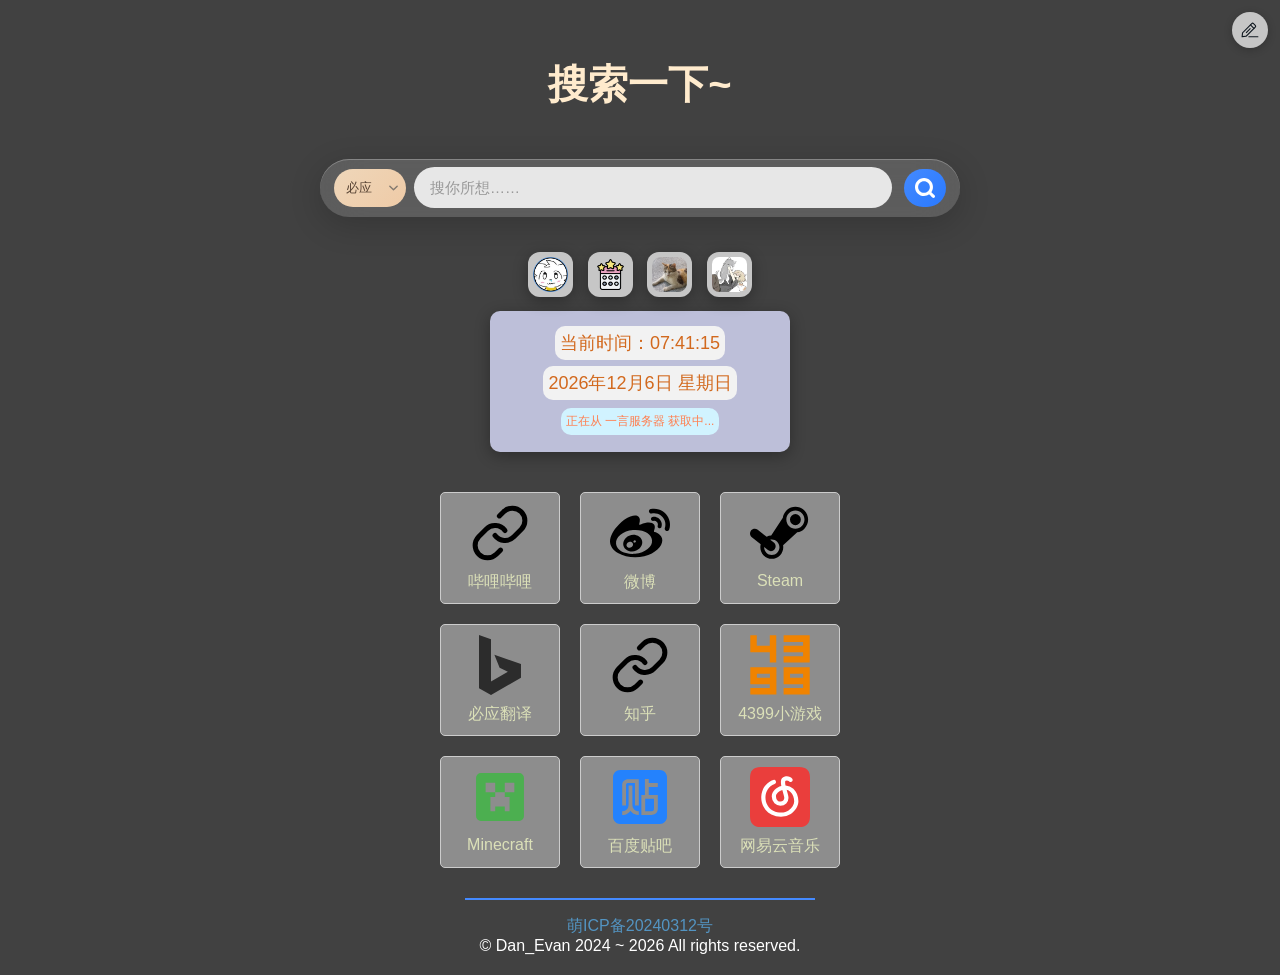
==== index.html @ 7435e36c "Fixed Quick-Link Bug and Add Sort Feature" ====
<!DOCTYPE html>
<!-- 起始页 - 遵循 MIT LICENSE -->
<html lang="zh-CN">
<head>
    <meta charset="UTF-8" />
    <meta name="viewport" content="width=device-width, initial-scale=1.0" />
    <meta http-equiv="Content-Type" content="text/html; charset=UTF-8" />
    <meta name="description" content="Dan_Evan 的起始页，挂载至 GitHub Pages。纯前端技术，HTML5+CSS3+JavaScript 编写，支持自定义快捷链接。" />
    <meta name="keywords" content="Dan_Evan,ElofHew,起始页,开源,GitHub,前端" />
    <meta name="author" content="Dan_Evan" />
    <meta name="robots" content="index,follow" />
    <link rel="icon" href="favicon.ico" type="image/x-icon" />
    <link type="text/css" href="style.css" rel="stylesheet" />
    <link rel="stylesheet" href="https://font.sec.miui.com/font/css?family=MiSans:400,700:MiSans">
    <title>Dan_Evan's Start Page</title>
</head>
<body>
    <!-- ==================== Search Section ==================== -->
    <div class="title-section">
        <div class="title">
            <h1>搜索一下~</h1>
        </div>
    </div>

    <div class="search">
        <div class="search-wrapper">
        <div class="search-container">
            <div class="search-select-wrapper">
                <select class="search-select" id="searchSelect">
                    <option value="https://www.baidu.com/s?wd=">百度</option>
                    <option value="https://www.bing.com/search?q=" selected>必应</option>
                    <option value="https://www.sogou.com/web?query=">搜狗</option>
                    <option value="https://www.so.com/s?q=">360搜索</option>
                    <option value="https://www.google.com/search?q=">谷歌</option>
                    <option value="https://www.duckduckgo.com/?q=">DuckDuckGo</option>
                    <option value="https://www.wikipedia.org/w/index.php?search=">维基百科</option>
                    <option value="https://www.yandex.com/search/?text=">YanDex</option>
                </select>
            </div>
            <div class="search-box">
                <input type="text" class="search-input" placeholder="搜你所想……" id="searchInput" onkeydown="handleEnter(event)" autocomplete="off" />
            </div>
            <button class="search-button" onclick="search()">
                <img src="icon/res/search.svg" width="20" height="20" alt="搜索" />
            </button>
        </div>
        <div class="search-suggestions" id="searchSuggestions"></div>
        </div>
    </div>

    <!-- ==================== Profile & Info Card ==================== -->
    <div class="container">
        <div class="float-left">
            <div class="header-section">
                <div class="header">
                    <div class="header-icons">
                        <a href="https://www.danevan.top/" target="_blank"><img src="img/website.ico" alt="Dan_Evan的个人网站" width="35" /></a>
                        <a href="https://rct.danevan.top/" target="_blank"><img src="img/randomcalltool.ico" alt="随机抽取工具 - 官方网站" width="35" /></a>
                        <a href="https://os.danevan.top/" target="_blank"><img src="img/oakstudio.ico" alt="Oak Studio - 官方网站" width="35" /></a>
                        <a href="https://space.bilibili.com/642688364/" target="_blank"><img src="img/danevan.ico" alt="Dan_Evan的哔哩哔哩主页" width="35" /></a>
                    </div>
                </div>
            </div>

            <div class="card">
                <div class="center-content">
                    <div id="time" class="datetime">
                        <noscript style="color:red">(请开启JavaScript)</noscript>
                    </div>
                    <div id="date" class="datetime">
                        <noscript style="color:red">(请开启JavaScript)</noscript>
                    </div>
                    <div>
                        <p id="hitokoto" class="words" style="font-size:12px;">
                            <a href="#" id="hitokoto_text">正在从 一言服务器 获取中...<noscript style="color:red">(请开启JavaScript)</noscript></a>
                        </p>
                    </div>
                </div>
            </div>
        </div>
    </div>

    <!-- ==================== Edit Buttons (top-right) ==================== -->
    <div class="edit-btn-group">
        <button class="edit-btn" id="link-edit-toggle" onclick="linkManager.toggleEdit()" title="编辑快捷链接">
            <img src="icon/res/edit.svg" alt="编辑图标" />
        </button>
        <button class="done-btn" id="link-done-btn" onclick="linkManager.exitEdit()" title="完成编辑" style="display:none;">完成</button>
    </div>

    <!-- ==================== Quick Links (Customizable) ==================== -->
    <div class="main">
        <div class="quick-links" id="quick-links"></div>

        <!-- Add Link Form (Modal) -->
        <div class="link-add-form" id="link-add-form">
            <div class="modal-box">
                <input type="text" id="new-link-name" placeholder="名称（如：知乎）" />
                <input type="text" id="new-link-url" placeholder="网址（如：zhihu.com）" />
                <input type="text" id="new-link-icon" placeholder="图标URL（可选，默认自动填充）" />
                <div class="form-actions">
                    <button class="btn-save" onclick="submitNewLink()">添加</button>
                    <button class="btn-delete" onclick="linkManager.closeFormOnly()">删除图标</button>
                    <button class="btn-reset" onclick="linkManager.reset()">重置链接</button>
                    <button class="btn-cancel" onclick="linkManager.close()">取消</button>
                </div>
            </div>
        </div>

        <hr />

        <div class="footer">
            <p>
                <a href="https://icp.gov.moe/?keyword=20240312" target="_blank">萌ICP备20240312号</a><br />
                &copy; Dan_Evan 2024 ~ 2026 All rights reserved.
            </p>
        </div>
    </div>

    <!-- ==================== Scripts ==================== -->
    <div id="tooltip"></div>
    <script src="js/quick-links.js"></script>
    <script src="js/main.js"></script>
</body>
</html>
---- style.css ----
/* ============================================================
   Dan_Evan's Start Page - Stylesheet
   ============================================================ */

body {
    font-family: "MiSans", sans-serif;
    margin: 20px 10px;
    padding: 0;
    background-color: rgb(65, 65, 65);
    background-image: url(img/bg1.jpg);
    background-size: cover;
    background-position: center;
    background-attachment: fixed;
}

@media (max-width: 720px) {
    body {
        background-image: url(img/bg2.jpg);
    }
}

/* ==================== Title Section ==================== */

.title-section {
    display: flex;
    flex-direction: column;
    justify-content: center;
    align-items: center;
}

.title {
    text-align: center;
    color: blanchedalmond;
    font-size: 20px;
    padding: 10px 0;
}

/* ==================== Search Section ==================== */

.search {
    display: flex;
    justify-content: center;
    margin: 0 auto;
    width: 100%;
    max-width: 640px;
    box-sizing: border-box;
}

.search-wrapper {
    width: 100%;
    display: flex;
    flex-direction: column;
    align-items: stretch;
    position: relative;
}

.search-container {
    display: flex;
    align-items: center;
    margin: 10px 0;
    background: rgba(255, 255, 255, 0.15);
    backdrop-filter: blur(20px);
    -webkit-backdrop-filter: blur(20px);
    border-radius: 999px;
    box-shadow: 0 8px 32px rgba(0, 0, 0, 0.18), inset 0 1px 0 rgba(255, 255, 255, 0.25);
    padding: 6px;
    width: 100%;
    max-width: 640px;
    box-sizing: border-box;
    transition: box-shadow 0.3s, background 0.3s;
    position: relative;
}

.search-container:focus-within {
    box-shadow: 0 8px 40px rgba(0, 0, 0, 0.25), inset 0 1px 0 rgba(255, 255, 255, 0.3);
    background: rgba(255, 255, 255, 0.2);
}

.search-box {
    display: flex;
    align-items: center;
    border: none;
    border-radius: 999px;
    overflow: hidden;
    background-color: rgba(255, 255, 255, 0.85);
    flex: 1;
    margin-right: 8px;
    transition: background-color 0.3s, box-shadow 0.3s;
}

.search-box:focus-within {
    background-color: rgba(255, 255, 255, 0.95);
    box-shadow: 0 0 0 2px rgba(68, 138, 255, 0.3);
}

/* Custom Select: hide native arrow and use custom icon */
.search-select-wrapper {
    position: relative;
    margin: 4px 8px;
    width: 72px;
    flex-shrink: 0;
}

.search-select {
    appearance: none;
    -webkit-appearance: none;
    -moz-appearance: none;
    width: 100%;
    height: 38px;
    padding: 0 22px 0 12px;
    background: linear-gradient(135deg, rgba(255, 228, 196, 0.9), rgba(255, 215, 175, 0.9));
    border-radius: 999px;
    border: none;
    cursor: pointer;
    font-family: "MiSans", sans-serif;
    font-size: 13px;
    font-weight: 500;
    color: #5a4636;
    text-align: left;
    transition: background 0.2s, box-shadow 0.2s, transform 0.15s;
}

.search-select:hover {
    background: linear-gradient(135deg, rgba(255, 237, 215, 0.95), rgba(255, 225, 190, 0.95));
    transform: scale(1.02);
}

.search-select:focus {
    box-shadow: 0 0 0 2px rgba(68, 138, 255, 0.4);
    outline: none;
}

.search-select-wrapper::after {
    content: '';
    position: absolute;
    top: 50%;
    right: 7px;
    transform: translateY(-50%);
    width: 11px;
    height: 11px;
    background-image: url('icon/res/down.svg');
    background-size: contain;
    background-repeat: no-repeat;
    background-position: center;
    pointer-events: none;
    opacity: 0.7;
    transition: opacity 0.2s;
}

.search-select-wrapper:hover::after {
    opacity: 1;
}

.search-select option {
    padding: 10px;
    color: #333;
    background-color: #fff;
}

.search-select option:checked {
    background-color: #448AFF;
    color: #fff;
}

.search-input {
    border: none;
    padding: 12px 16px;
    outline: none;
    width: 100%;
    flex: 1;
    font-family: "MiSans", sans-serif;
    font-size: 15px;
    color: #333;
    background: transparent;
    transition: color 0.2s;
}

.search-input::placeholder {
    color: #999;
    font-weight: 300;
}

.search-button {
    background: linear-gradient(135deg, #448AFF, #2979ff);
    color: white;
    margin: 4px 8px 4px 4px;
    border-radius: 999px;
    height: 38px;
    width: 42px;
    border: none;
    cursor: pointer;
    display: flex;
    align-items: center;
    justify-content: center;
    transition: background 0.3s, transform 0.15s, box-shadow 0.3s;
    flex-shrink: 0;
}

.search-button:hover {
    background: linear-gradient(135deg, #2979ff, #1565c0);
    transform: scale(1.05);
    box-shadow: 0 4px 16px rgba(68, 138, 255, 0.4);
}

.search-button:active {
    transform: scale(0.95);
}

/* Search Suggestions Dropdown (floating) */
.search-suggestions {
    position: absolute;
    top: calc(100% + 8px);
    left: 0;
    right: 0;
    z-index: 9999;
    background: rgba(255, 255, 255, 0.15);
    backdrop-filter: blur(20px);
    -webkit-backdrop-filter: blur(20px);
    border-radius: 16px;
    box-shadow: 0 12px 32px rgba(0, 0, 0, 0.18), inset 0 1px 0 rgba(255, 255, 255, 0.2);
    max-height: 320px;
    overflow-y: auto;
    display: none;
    padding: 4px 0 4px;
}

.search-suggestions.active {
    display: block;
}

.search-suggestions .suggestion-item {
    padding: 10px 24px;
    cursor: pointer;
    color: #fff;
    font-size: 14px;
    transition: background 0.12s;
    display: flex;
    align-items: center;
    gap: 10px;
    text-shadow: 0 1px 2px rgba(0,0,0,0.15);
}

.search-suggestions .suggestion-item::before {
    content: '';
    width: 14px;
    height: 14px;
    background-image: url('icon/res/search.svg');
    background-size: contain;
    background-repeat: no-repeat;
    opacity: 0.5;
    flex-shrink: 0;
    filter: brightness(10);
}

.search-suggestions .suggestion-item:hover,
.search-suggestions .suggestion-item.active {
    background: rgba(255, 255, 255, 0.15);
}

.search-suggestions .suggestion-item:last-child {
    border-radius: 0 0 16px 16px;
}

/* ==================== Header / Profile Section ==================== */

.header-section {
    margin: 5px auto;
    width: 100%;
    max-width: 260px;
    box-sizing: border-box;
    text-align: center;
}

.header {
    padding: 5px;
    text-align: center;
}

.header-icons a {
    margin: 0 5px;
    display: inline-block;
    transition: transform 0.5s;
}

.header-icons a:hover {
    transform: scale(1.1);
}

.header-icons a img {
    background-color: rgba(255, 255, 255, 0.7);
    border-radius: 12px;
    box-shadow: 0 4px 15px rgba(0, 0, 0, 0.3);
    padding: 5px;
}

/* ==================== Card (Info Block) ==================== */

.card {
    background-color: rgba(220, 223, 255, 0.8);
    border-radius: 10px;
    padding: 12px;
    box-shadow: 0 4px 15px rgba(0, 0, 0, 0.3);
    max-width: 350px;
    margin: auto;
    transition: transform 0.5s;
}

.card:hover {
    transform: scale(1.02);
}

.center-content {
    text-align: center;
}

/* ==================== DateTime & Words ==================== */

.datetime {
    color: chocolate;
    font-size: 18px;
    margin: 3px 0;
    padding: 5px;
    background-color: #f2f2f2;
    display: inline-block;
    text-align: left;
    border-radius: 10px;
}

.words {
    color: #448AFF;
    font-size: 18px;
    margin-top: 5px;
    margin-bottom: 5px;
    padding: 5px;
    display: inline-block;
    text-align: left;
    border-radius: 10px;
    background-color: rgb(209, 243, 255);
}

.words a,
.words a:hover,
.words a:visited {
    display: block;
    width: 100%;
    color: coral;
    text-decoration: none;
    text-align: center;
}

/* ==================== Layout ==================== */

.container {
    width: 100%;
    max-width: 900px;
    margin: 5px auto;
    box-sizing: border-box;
    display: flex;
    justify-content: center;
    flex-wrap: wrap;
}

.float-left {
    flex: 1;
    margin: 10px 5px;
    max-width: 300px;
}

.main {
    max-width: 500px;
    margin: 0 auto;
    padding: 0 20px;
}

/* ==================== Quick Links ==================== */

.quick-links {
    display: flex;
    justify-content: center;
    flex-wrap: wrap;
    margin: 20px auto;
    width: 100%;
    max-width: 800px;
    box-sizing: border-box;
}

.quick-link-item {
    background-color: rgba(255, 255, 255, 0.4);
    margin: 10px;
    padding: 10px;
    border: 1px solid #ccc;
    border-radius: 5px;
    width: 100%;
    max-width: 120px;
    box-sizing: border-box;
    text-align: center;
    position: relative;
}

.quick-link-item.editing {
    cursor: grab;
}

.quick-link-item.dragging {
    opacity: 0.4;
}

.quick-link-item.drag-over {
    border-color: #27ae60;
    box-shadow: 0 0 8px rgba(39, 174, 96, 0.5);
}

.quick-link-item img {
    width: 60px;
    height: 60px;
    margin-bottom: 5px;
    object-fit: contain;
    pointer-events: none;
}

.quick-link-item a {
    color: rgb(219, 224, 184) !important;
    text-decoration: none !important;
    word-break: break-all;
}

/* Link Delete Button */
.link-delete-btn {
    position: absolute;
    top: -6px;
    right: -6px;
    width: 22px;
    height: 22px;
    border-radius: 50%;
    border: none;
    background-color: #e74c3c;
    color: white;
    font-size: 14px;
    line-height: 1;
    cursor: pointer;
    display: none;
    align-items: center;
    justify-content: center;
    box-shadow: 0 2px 4px rgba(0,0,0,0.3);
}

.quick-link-item.editing .link-delete-btn {
    display: flex;
}

/* Edit Button Group (fixed top-right) */
.edit-btn-group {
    position: fixed;
    top: 12px;
    right: 12px;
    z-index: 10000;
    display: flex;
    gap: 8px;
    align-items: center;
}

.edit-btn {
    width: 36px;
    height: 36px;
    border-radius: 50%;
    border: none;
    background-color: rgba(255, 255, 255, 0.7);
    cursor: pointer;
    display: flex;
    align-items: center;
    justify-content: center;
    box-shadow: 0 2px 8px rgba(0, 0, 0, 0.2);
    transition: background-color 0.3s, transform 0.2s;
    color: #555;
}

.edit-btn:hover {
    background-color: rgba(255, 255, 255, 0.95);
    transform: scale(1.1);
}

.edit-btn img {
    width: 18px;
    height: 18px;
}

/* Done Button */
.done-btn {
    height: 36px;
    padding: 0 14px;
    border-radius: 18px;
    border: none;
    background-color: #27ae60;
    color: white;
    font-family: "MiSans", sans-serif;
    font-size: 14px;
    cursor: pointer;
    box-shadow: 0 2px 8px rgba(0, 0, 0, 0.2);
    transition: background-color 0.3s, transform 0.2s;
}

.done-btn:hover {
    background-color: #219a52;
    transform: scale(1.05);
}

/* Add Link Form - Modal Overlay */
.link-add-form {
    display: none;
}

.link-add-form.show {
    display: flex;
    position: fixed;
    top: 0;
    left: 0;
    right: 0;
    bottom: 0;
    z-index: 99999;
    background-color: rgba(0, 0, 0, 0.5);
    align-items: center;
    justify-content: center;
}

.link-add-form .modal-box {
    background-color: rgba(255, 255, 255, 0.95);
    padding: 24px 20px;
    border-radius: 12px;
    max-width: 400px;
    width: 90%;
    text-align: center;
    box-shadow: 0 8px 32px rgba(0, 0, 0, 0.3);
}

.link-add-form input {
    margin: 4px;
    padding: 6px 10px;
    border: 1px solid #ccc;
    border-radius: 5px;
    font-family: "MiSans", sans-serif;
    width: calc(100% - 24px);
    max-width: 360px;
    box-sizing: border-box;
}

.link-add-form .form-actions {
    margin-top: 8px;
}

.link-add-form .form-actions button {
    margin: 0 4px;
    padding: 6px 16px;
    border: none;
    border-radius: 5px;
    cursor: pointer;
    font-family: "MiSans", sans-serif;
}

.btn-save {
    background-color: #27ae60;
    color: white;
}

.btn-cancel {
    background-color: #95a5a6;
    color: white;
}

.btn-delete {
    background-color: #e74c3c;
    color: white;
}

.btn-reset {
    background-color: #e67e22;
    color: white;
}

/* ==================== Separator ==================== */

hr {
    background-color: #448AFF;
    max-width: 350px;
    height: 2px;
    border: none;
}

/* ==================== Base Links ==================== */

a, a:visited {
    color: #5394c2;
    text-decoration: none;
}

a:hover {
    color: #406ce4;
    text-decoration: underline;
}

/* ==================== Footer ==================== */

.footer {
    text-align: center;
    color: white;
}

/* ==================== Custom Tooltip ==================== */

#tooltip {
    display: none;
    position: fixed;
    z-index: 999999;
    padding: 6px 14px;
    background: rgba(0, 0, 0, 0.75);
    backdrop-filter: blur(8px);
    -webkit-backdrop-filter: blur(8px);
    color: #fff;
    font-size: 13px;
    font-family: "MiSans", sans-serif;
    border-radius: 8px;
    white-space: nowrap;
    pointer-events: none;
    box-shadow: 0 4px 16px rgba(0, 0, 0, 0.25);
    transform: translate(10px, 8px);
    transition: opacity 0.15s;
}

#tooltip.show {
    display: block;
}
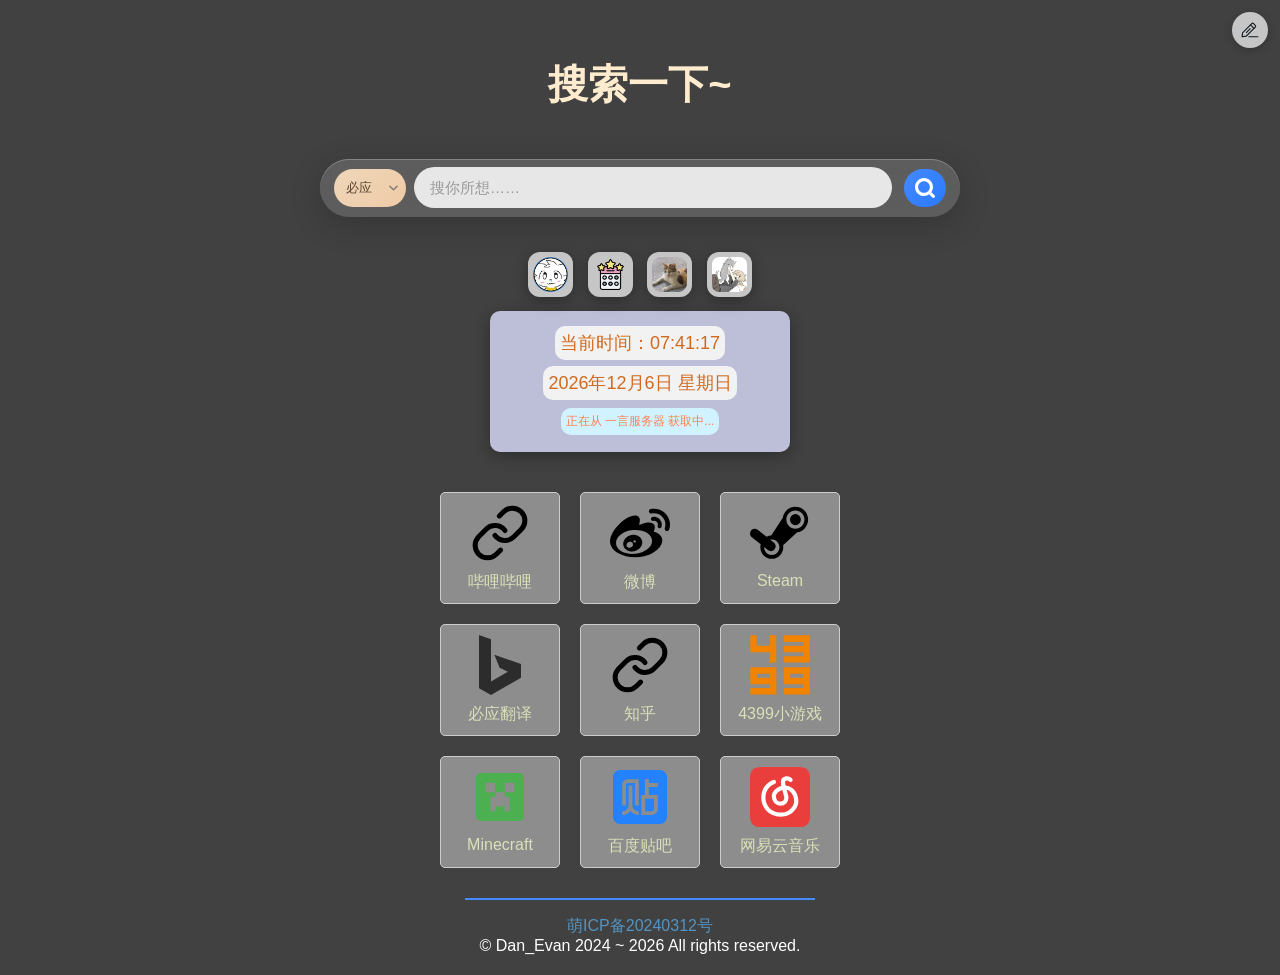
==== commit 1887a0cc: "Fixed Button Text" ====
--- a/index.html
+++ b/index.html
@@ -100,8 +100,8 @@
                 <input type="text" id="new-link-icon" placeholder="图标URL（可选，默认自动填充）" />
                 <div class="form-actions">
                     <button class="btn-save" onclick="submitNewLink()">添加</button>
-                    <button class="btn-delete" onclick="linkManager.closeFormOnly()">删除图标</button>
-                    <button class="btn-reset" onclick="linkManager.reset()">重置链接</button>
+                    <button class="btn-delete" onclick="linkManager.closeFormOnly()">删除</button>
+                    <button class="btn-reset" onclick="linkManager.reset()">重置</button>
                     <button class="btn-cancel" onclick="linkManager.close()">取消</button>
                 </div>
             </div>
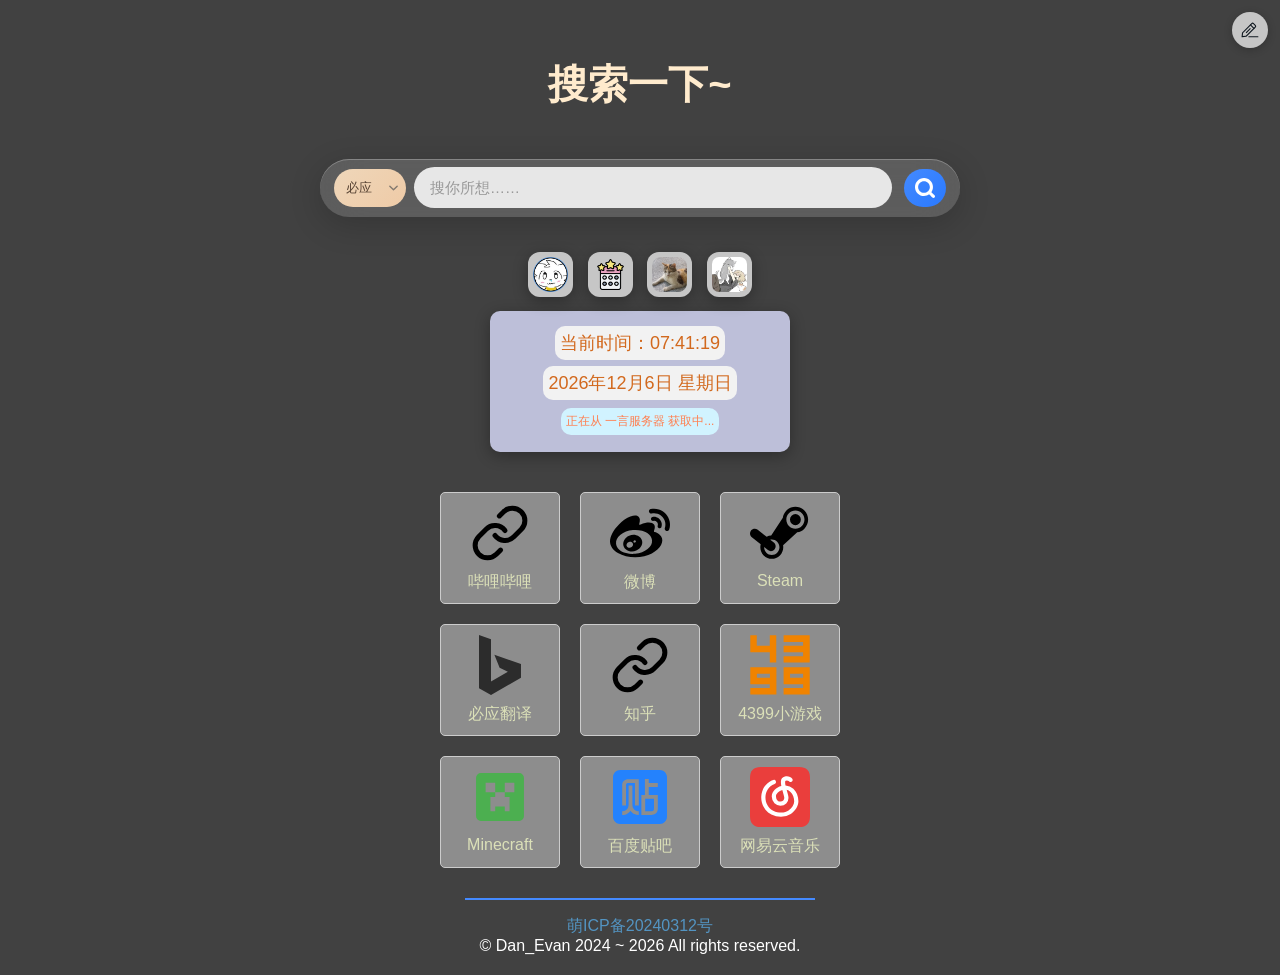
==== commit e2cf8a00: "Add Vercount API" ====
--- a/index.html
+++ b/index.html
@@ -100,8 +100,8 @@
                 <input type="text" id="new-link-icon" placeholder="图标URL（可选，默认自动填充）" />
                 <div class="form-actions">
                     <button class="btn-save" onclick="submitNewLink()">添加</button>
-                    <button class="btn-delete" onclick="linkManager.closeFormOnly()">删除</button>
-                    <button class="btn-reset" onclick="linkManager.reset()">重置</button>
+                    <button class="btn-delete" onclick="linkManager.closeFormOnly()">删除图标</button>
+                    <button class="btn-reset" onclick="linkManager.reset()">重置链接</button>
                     <button class="btn-cancel" onclick="linkManager.close()">取消</button>
                 </div>
             </div>
@@ -121,5 +121,6 @@
     <div id="tooltip"></div>
     <script src="js/quick-links.js"></script>
     <script src="js/main.js"></script>
+    <script defer src="https://events.vercount.one/js"></script>
 </body>
 </html>
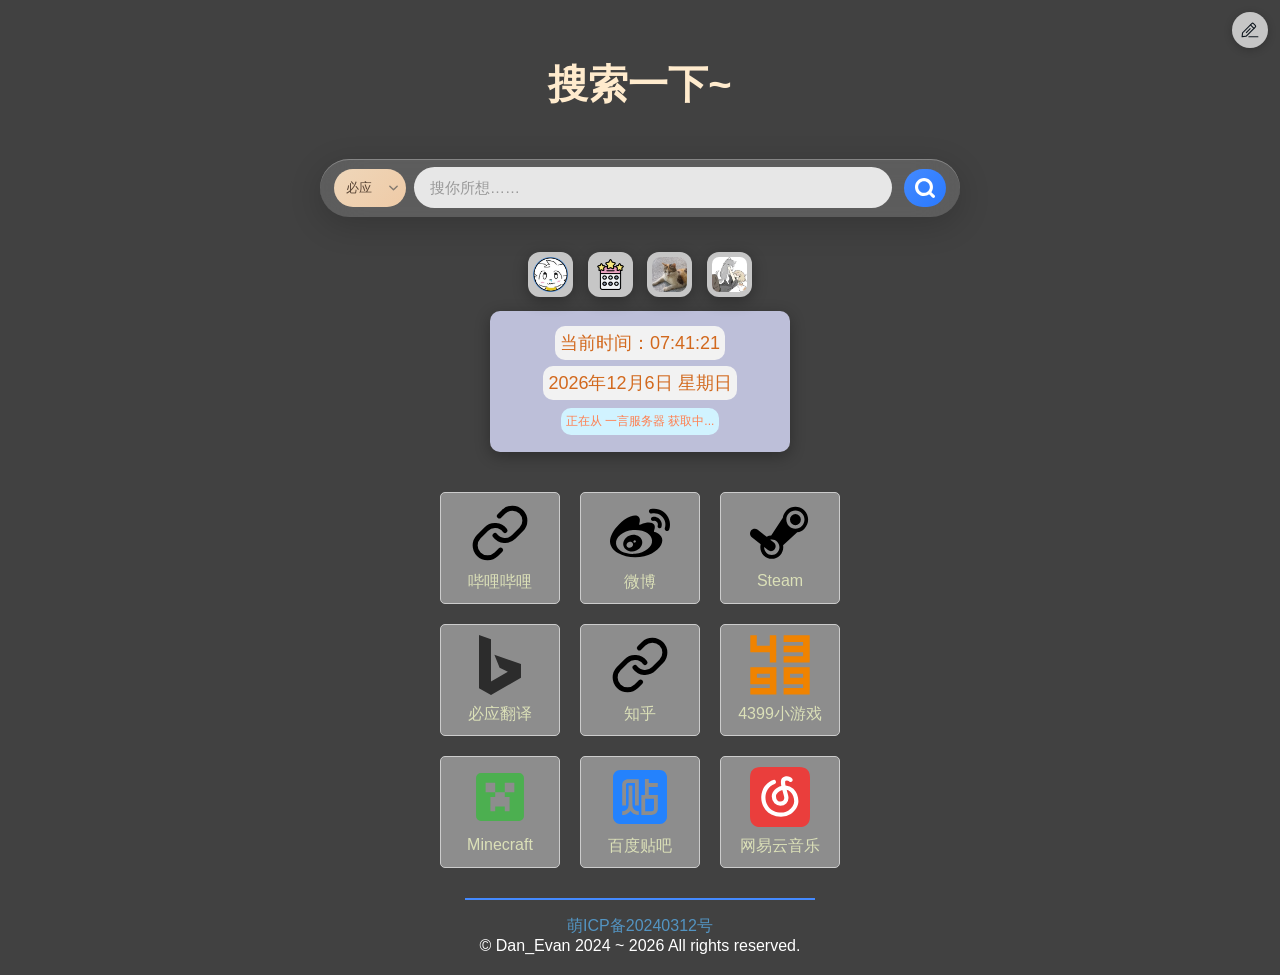
==== commit 367326f5: "Merge branch 'main' of https://github.com/Komlers/StartPage" ====
--- a/index.html
+++ b/index.html
@@ -100,8 +100,8 @@
                 <input type="text" id="new-link-icon" placeholder="图标URL（可选，默认自动填充）" />
                 <div class="form-actions">
                     <button class="btn-save" onclick="submitNewLink()">添加</button>
-                    <button class="btn-delete" onclick="linkManager.closeFormOnly()">删除图标</button>
-                    <button class="btn-reset" onclick="linkManager.reset()">重置链接</button>
+                    <button class="btn-delete" onclick="linkManager.closeFormOnly()">删除</button>
+                    <button class="btn-reset" onclick="linkManager.reset()">重置</button>
                     <button class="btn-cancel" onclick="linkManager.close()">取消</button>
                 </div>
             </div>
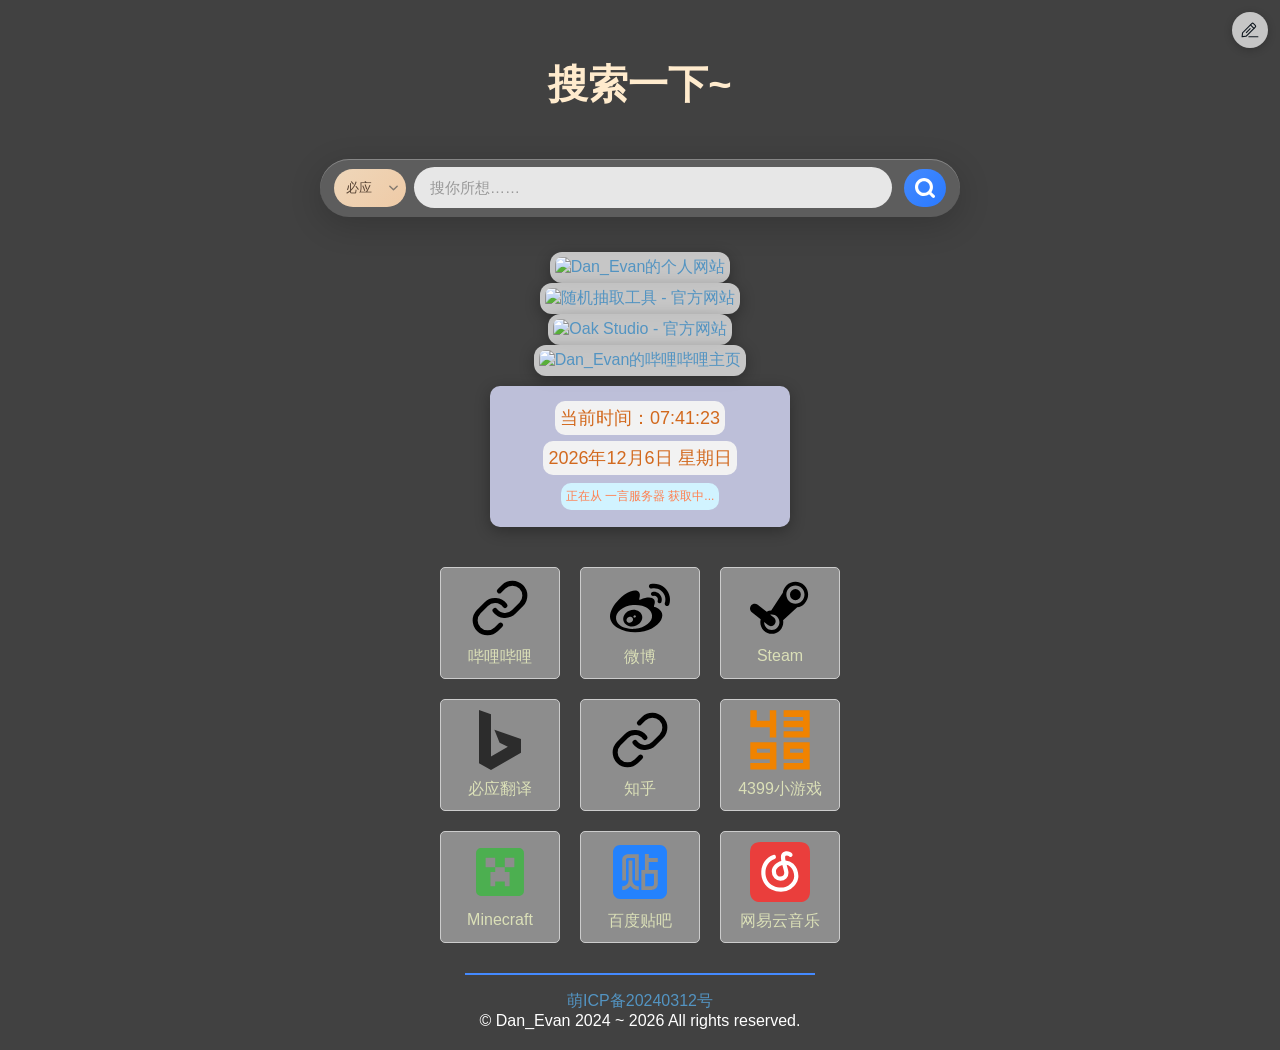
==== commit b919d5a5: "Fix Quick Link Part" ====
--- a/index.html
+++ b/index.html
@@ -54,10 +54,10 @@
             <div class="header-section">
                 <div class="header">
                     <div class="header-icons">
-                        <a href="https://www.danevan.top/" target="_blank"><img src="img/website.ico" alt="Dan_Evan的个人网站" width="35" /></a>
-                        <a href="https://rct.danevan.top/" target="_blank"><img src="img/randomcalltool.ico" alt="随机抽取工具 - 官方网站" width="35" /></a>
-                        <a href="https://os.danevan.top/" target="_blank"><img src="img/oakstudio.ico" alt="Oak Studio - 官方网站" width="35" /></a>
-                        <a href="https://space.bilibili.com/642688364/" target="_blank"><img src="img/danevan.ico" alt="Dan_Evan的哔哩哔哩主页" width="35" /></a>
+                        <a href="https://www.danevan.top/" target="_blank"><img src="https://www.danevan.top/img/head/qq.jpg" alt="Dan_Evan的个人网站" width="35" /></a>
+                        <a href="https://rct.danevan.top/" target="_blank"><img src="https://rct.danevan.top/favicon.ico" alt="随机抽取工具 - 官方网站" width="35" /></a>
+                        <a href="https://os.danevan.top/" target="_blank"><img src="https://os.danevan.top/favicon.ico" alt="Oak Studio - 官方网站" width="35" /></a>
+                        <a href="https://space.bilibili.com/642688364/" target="_blank"><img src="https://www.danevan.top/img/head/wx.jpg" alt="Dan_Evan的哔哩哔哩主页" width="35" /></a>
                     </div>
                 </div>
             </div>
--- a/style.css
+++ b/style.css
@@ -44,6 +44,8 @@
     width: 100%;
     max-width: 640px;
     box-sizing: border-box;
+    position: relative;
+    z-index: 100;
 }
 
 .search-wrapper {
@@ -213,19 +215,21 @@
     left: 0;
     right: 0;
     z-index: 9999;
-    background: rgba(255, 255, 255, 0.15);
-    backdrop-filter: blur(20px);
-    -webkit-backdrop-filter: blur(20px);
+    background: rgba(255, 255, 255, 0.42);
+    backdrop-filter: blur(35px);
+    -webkit-backdrop-filter: blur(35px);
     border-radius: 16px;
-    box-shadow: 0 12px 32px rgba(0, 0, 0, 0.18), inset 0 1px 0 rgba(255, 255, 255, 0.2);
+    box-shadow: 0 12px 32px rgba(0, 0, 0, 0.18), inset 0 1px 0 rgba(255, 255, 255, 0.3);
     max-height: 320px;
     overflow-y: auto;
     display: none;
     padding: 4px 0 4px;
+    transform: translateZ(0);
 }
 
 .search-suggestions.active {
     display: block;
+    animation: fadeInDown 0.25s ease-out;
 }
 
 .search-suggestions .suggestion-item {
@@ -238,6 +242,7 @@
     align-items: center;
     gap: 10px;
     text-shadow: 0 1px 2px rgba(0,0,0,0.15);
+    animation: suggestionIn 0.3s ease-out both;
 }
 
 .search-suggestions .suggestion-item::before {
@@ -302,11 +307,12 @@
     box-shadow: 0 4px 15px rgba(0, 0, 0, 0.3);
     max-width: 350px;
     margin: auto;
-    transition: transform 0.5s;
+    transition: transform 0.5s, box-shadow 0.5s;
 }
 
 .card:hover {
     transform: scale(1.02);
+    box-shadow: 0 10px 28px rgba(0, 0, 0, 0.35);
 }
 
 .center-content {
@@ -395,6 +401,13 @@
     box-sizing: border-box;
     text-align: center;
     position: relative;
+    transition: transform 0.3s ease, box-shadow 0.3s ease, background-color 0.3s ease;
+}
+
+.quick-link-item:not(.editing):hover {
+    transform: translateY(-5px) scale(1.05);
+    box-shadow: 0 10px 24px rgba(0, 0, 0, 0.25);
+    background-color: rgba(255, 255, 255, 0.55);
 }
 
 .quick-link-item.editing {
@@ -416,6 +429,11 @@
     margin-bottom: 5px;
     object-fit: contain;
     pointer-events: none;
+    transition: transform 0.3s ease;
+}
+
+.quick-link-item:not(.editing):hover img {
+    transform: scale(1.15);
 }
 
 .quick-link-item a {
@@ -442,10 +460,18 @@
     align-items: center;
     justify-content: center;
     box-shadow: 0 2px 4px rgba(0,0,0,0.3);
+    transition: transform 0.2s ease, background-color 0.2s ease, box-shadow 0.2s ease;
 }
 
 .quick-link-item.editing .link-delete-btn {
     display: flex;
+    animation: scaleIn 0.2s ease-out;
+}
+
+.link-delete-btn:hover {
+    background-color: #c0392b;
+    transform: scale(1.15);
+    box-shadow: 0 4px 8px rgba(0,0,0,0.4);
 }
 
 /* Edit Button Group (fixed top-right) */
@@ -453,7 +479,7 @@
     position: fixed;
     top: 12px;
     right: 12px;
-    z-index: 10000;
+    z-index: 100000;
     display: flex;
     gap: 8px;
     align-items: center;
@@ -520,6 +546,7 @@
     background-color: rgba(0, 0, 0, 0.5);
     align-items: center;
     justify-content: center;
+    animation: fadeIn 0.25s ease-out;
 }
 
 .link-add-form .modal-box {
@@ -530,6 +557,7 @@
     width: 90%;
     text-align: center;
     box-shadow: 0 8px 32px rgba(0, 0, 0, 0.3);
+    animation: scaleIn 0.3s ease-out;
 }
 
 .link-add-form input {
@@ -628,3 +656,65 @@
 #tooltip.show {
     display: block;
 }
+
+/* ==================== Animations ==================== */
+
+/* Respect reduced-motion preference for accessibility */
+@media (prefers-reduced-motion: reduce) {
+    * {
+        animation-duration: 0.01ms !important;
+        animation-iteration-count: 1 !important;
+        transition-duration: 0.01ms !important;
+    }
+}
+
+@keyframes fadeInUp {
+    from { opacity: 0; transform: translateY(24px); }
+    to { opacity: 1; transform: translateY(0); }
+}
+
+@keyframes fadeIn {
+    from { opacity: 0; }
+    to { opacity: 1; }
+}
+
+@keyframes scaleIn {
+    from { opacity: 0; transform: scale(0.85); }
+    to { opacity: 1; transform: scale(1); }
+}
+
+@keyframes fadeInDown {
+    from { opacity: 0; transform: translateY(-8px); }
+    to { opacity: 1; transform: translateY(0); }
+}
+
+@keyframes suggestionIn {
+    from { opacity: 0; transform: translateX(-10px); }
+    to { opacity: 1; transform: translateX(0); }
+}
+
+/* ==================== Page Entrance Animations ==================== */
+
+.title-section {
+    animation: fadeInUp 0.7s ease-out both;
+}
+
+.search {
+    animation: fadeInUp 0.7s ease-out 0.1s both;
+}
+
+.header-section {
+    animation: fadeInUp 0.7s ease-out 0.2s both;
+}
+
+.card {
+    animation: fadeInUp 0.7s ease-out 0.3s both;
+}
+
+.quick-links {
+    animation: fadeInUp 0.7s ease-out 0.4s both;
+}
+
+.edit-btn-group {
+    animation: fadeIn 0.5s ease-out 0.5s both;
+}
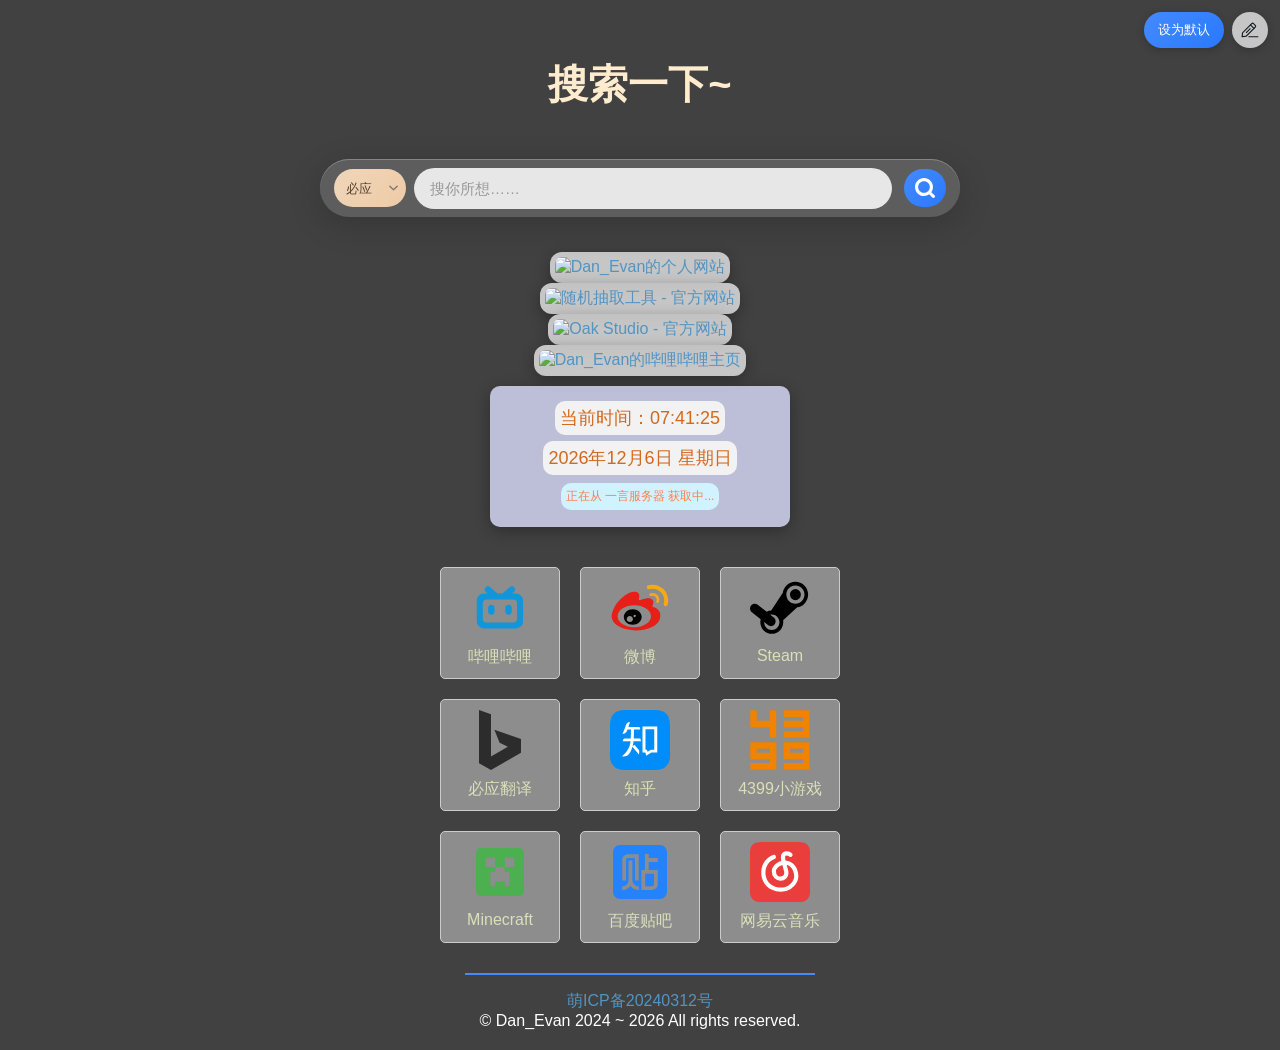
==== commit 75dcbee0: "Add [Set as default] Feature" ====
--- a/index.html
+++ b/index.html
@@ -82,6 +82,7 @@
 
     <!-- ==================== Edit Buttons (top-right) ==================== -->
     <div class="edit-btn-group">
+        <button class="default-btn" id="link-default-btn" onclick="setAsDefault()" title="设置为浏览器默认新建标签页">设为默认</button>
         <button class="edit-btn" id="link-edit-toggle" onclick="linkManager.toggleEdit()" title="编辑快捷链接">
             <img src="icon/res/edit.svg" alt="编辑图标" />
         </button>
@@ -109,6 +110,26 @@
 
         <hr />
 
+        <!-- Set as Default New Tab - Setup Modal -->
+        <div class="link-add-form" id="default-setup-form">
+            <div class="modal-box default-modal-box">
+                <h3 class="default-modal-title">设为浏览器默认新建标签页</h3>
+                <p class="default-modal-desc">出于浏览器安全限制，网页无法自动修改浏览器设置。请按以下步骤手动设置：</p>
+                <ul class="default-modal-list">
+                    <li><strong>Chrome / Edge：</strong>设置 → 启动时 → 打开特定网页 → 添加此页面</li>
+                    <li><strong>Firefox：</strong>设置 → 主页 → 自定义网址 → 粘贴此页面</li>
+                    <li><strong>新建标签页：</strong>部分浏览器需通过扩展（如 New Tab Redirect）指定此页面</li>
+                </ul>
+                <div class="default-modal-url">
+                    <input type="text" id="default-page-url" readonly="" />
+                    <button class="btn-save" onclick="copyPageUrl()">复制网址</button>
+                </div>
+                <div class="form-actions">
+                    <button class="btn-cancel" onclick="closeDefaultSetup()">关闭</button>
+                </div>
+            </div>
+        </div>
+
         <div class="footer">
             <p>
                 <a href="https://icp.gov.moe/?keyword=20240312" target="_blank">萌ICP备20240312号</a><br />
--- a/style.css
+++ b/style.css
@@ -1,6 +1,12 @@
 /* ============================================================
    Dan_Evan's Start Page - Stylesheet
    ============================================================ */
+
+/* Disable scroll anchoring to prevent entrance animations from
+   causing cumulative downward scroll drift on each page refresh */
+html {
+    overflow-anchor: none;
+}
 
 body {
     font-family: "MiSans", sans-serif;
@@ -71,6 +77,8 @@
     box-sizing: border-box;
     transition: box-shadow 0.3s, background 0.3s;
     position: relative;
+    transform: translateZ(0);
+    will-change: transform;
 }
 
 .search-container:focus-within {
@@ -530,6 +538,72 @@
     transform: scale(1.05);
 }
 
+/* Set as Default Button */
+.default-btn {
+    height: 36px;
+    padding: 0 14px;
+    border-radius: 18px;
+    border: none;
+    background: linear-gradient(135deg, #448AFF, #2979ff);
+    color: white;
+    font-family: "MiSans", sans-serif;
+    font-size: 13px;
+    cursor: pointer;
+    box-shadow: 0 2px 8px rgba(0, 0, 0, 0.2);
+    transition: background 0.3s, transform 0.2s;
+    white-space: nowrap;
+}
+
+.default-btn:hover {
+    background: linear-gradient(135deg, #2979ff, #1565c0);
+    transform: scale(1.05);
+}
+
+/* Set as Default Setup Modal */
+.default-modal-box {
+    text-align: left !important;
+}
+
+.default-modal-title {
+    margin: 0 0 10px;
+    font-size: 18px;
+    color: #333;
+    text-align: center;
+}
+
+.default-modal-desc {
+    margin: 0 0 12px;
+    font-size: 13px;
+    color: #666;
+    line-height: 1.6;
+}
+
+.default-modal-list {
+    margin: 0 0 14px;
+    padding-left: 18px;
+    font-size: 13px;
+    color: #444;
+    line-height: 1.8;
+}
+
+.default-modal-list li strong {
+    color: #2979ff;
+}
+
+.default-modal-url {
+    display: flex;
+    gap: 8px;
+    align-items: center;
+    margin-bottom: 10px;
+}
+
+.default-modal-url input {
+    flex: 1;
+    margin: 0;
+    font-size: 12px;
+    color: #555;
+}
+
 /* Add Link Form - Modal Overlay */
 .link-add-form {
     display: none;
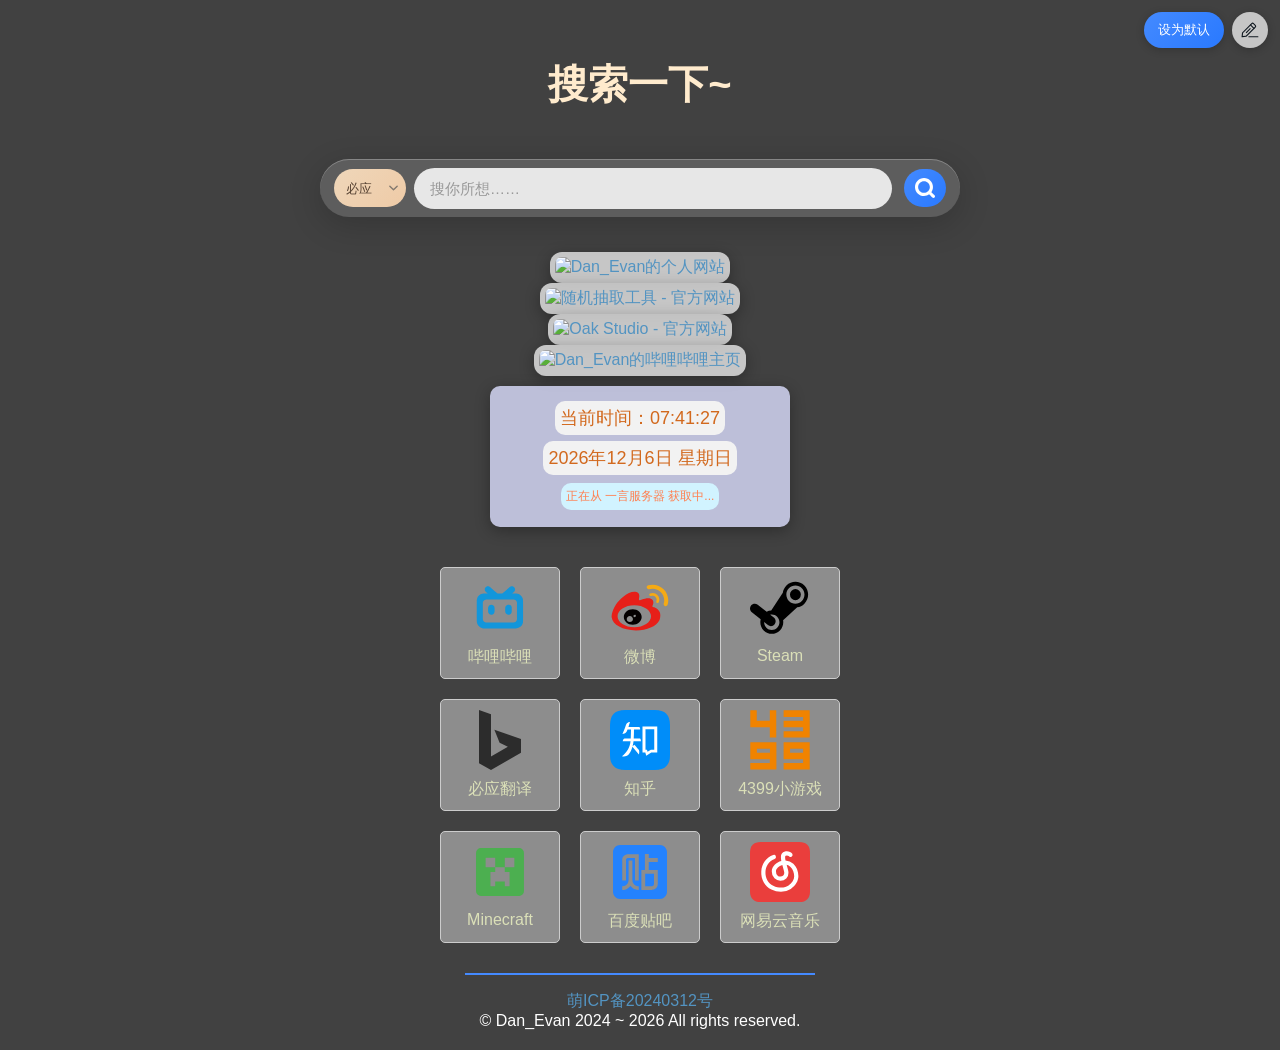
==== commit 3f3deb53: "docs(deploy): Update deployment info to Cloudflare Pages - Change meta description in index.html fro" ====
--- a/index.html
+++ b/index.html
@@ -5,7 +5,7 @@
     <meta charset="UTF-8" />
     <meta name="viewport" content="width=device-width, initial-scale=1.0" />
     <meta http-equiv="Content-Type" content="text/html; charset=UTF-8" />
-    <meta name="description" content="Dan_Evan 的起始页，挂载至 GitHub Pages。纯前端技术，HTML5+CSS3+JavaScript 编写，支持自定义快捷链接。" />
+    <meta name="description" content="Dan_Evan 的起始页，部署于 Cloudflare Pages。纯前端技术，HTML5+CSS3+JavaScript 编写，支持自定义快捷链接。" />
     <meta name="keywords" content="Dan_Evan,ElofHew,起始页,开源,GitHub,前端" />
     <meta name="author" content="Dan_Evan" />
     <meta name="robots" content="index,follow" />
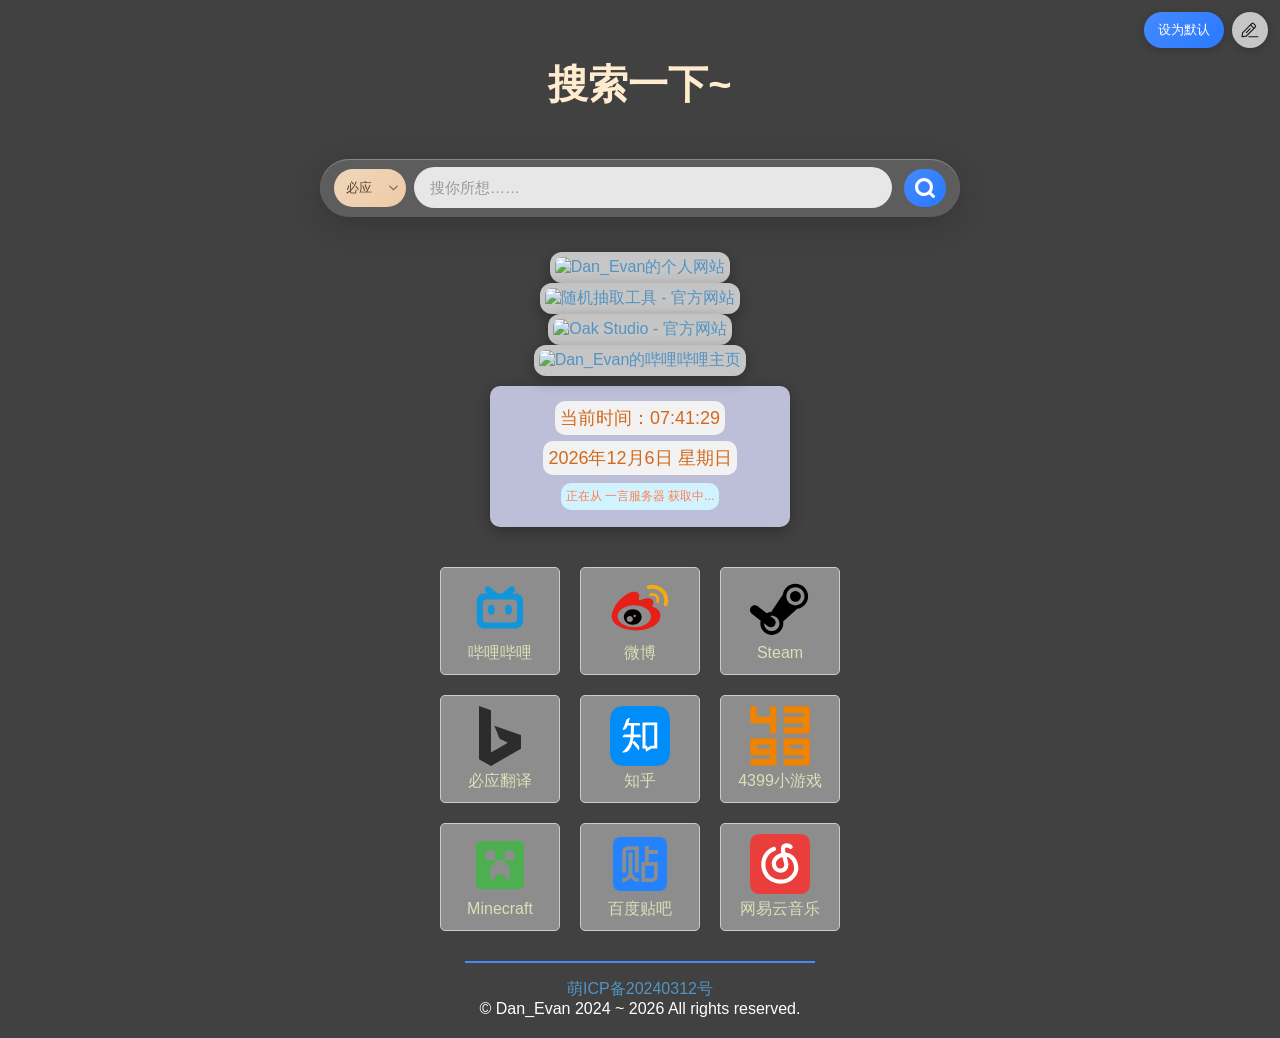
==== commit 96b26df5: "feat(glass): Apply rebuilt frosted glass to suggestions dropdown and 404 card - Wrap the suggestions" ====
--- a/index.html
+++ b/index.html
@@ -24,7 +24,7 @@
 
     <div class="search">
         <div class="search-wrapper">
-        <div class="search-container">
+        <div class="search-container frosted">
             <div class="search-select-wrapper">
                 <select class="search-select" id="searchSelect">
                     <option value="https://www.baidu.com/s?wd=">百度</option>
@@ -44,7 +44,7 @@
                 <img src="icon/res/search.svg" width="20" height="20" alt="搜索" />
             </button>
         </div>
-        <div class="search-suggestions" id="searchSuggestions"></div>
+        <div class="search-suggestions frosted" id="searchSuggestions"><div class="suggestions-scroll" id="suggestionsScroll"></div></div>
         </div>
     </div>
 
--- a/style.css
+++ b/style.css
@@ -13,14 +13,75 @@
     margin: 20px 10px;
     padding: 0;
     background-color: rgb(65, 65, 65);
+}
+
+/* Fixed background layer.
+   NOTE: Do NOT use `background-attachment: fixed` on <body>.
+   Chromium composites an attachment-fixed background into a separate, non-scrolling
+   layer, and `backdrop-filter` then samples that layer at a stale/offset position.
+   The result is white gradient banding that "ghosts" across every frosted-glass
+   surface and re-appears whenever the compositor re-rasterises (e.g. on hover).
+   A fixed-position pseudo-element gives the identical visual result while keeping
+   backdrop sampling correct. */
+body::before {
+    content: '';
+    position: fixed;
+    inset: 0;
+    z-index: -1;
+    background-image: url(img/bg1.jpg);
+    background-size: cover;
+    background-position: center;
+    pointer-events: none;
+}
+
+@media (max-width: 720px) {
+    body::before {
+        background-image: url(img/bg2.jpg);
+    }
+}
+
+/* ============================================================
+   Frosted glass — self-rendered blur (no backdrop-filter)
+   ============================================================
+   Chromium's `backdrop-filter` samples the composited backdrop from a
+   buffer that can be stale or misaligned, which produced white gradient
+   banding across the search bar whenever the compositor re-rasterised
+   (e.g. on hover). There is no reliable CSS-level workaround for that
+   sampling bug, so the frosted look is rebuilt from scratch:
+
+     .frosted          — the panel; clips its own blurred backdrop layer
+     .frosted::before  — a copy of the page background, blurred
+
+   The copy uses `background-attachment: fixed`, which anchors it to the
+   viewport exactly like `body::before` does — so it lines up pixel for
+   pixel with the page background (verified empirically). `filter: blur()`
+   is a plain element filter: it blurs the element's own content and never
+   touches the composited backdrop, so the banding cannot occur.
+
+   The layer is oversized (-80px) so the blur kernel always has real pixels
+   to sample — otherwise the blur fades out towards the panel edges. */
+
+.frosted {
+    position: relative;
+    isolation: isolate;
+    overflow: hidden;
+}
+
+.frosted::before {
+    content: '';
+    position: absolute;
+    inset: -80px;
+    z-index: -1;
     background-image: url(img/bg1.jpg);
     background-size: cover;
     background-position: center;
     background-attachment: fixed;
+    filter: blur(20px);
+    pointer-events: none;
 }
 
 @media (max-width: 720px) {
-    body {
+    .frosted::before {
         background-image: url(img/bg2.jpg);
     }
 }
@@ -66,9 +127,6 @@
     display: flex;
     align-items: center;
     margin: 10px 0;
-    background: rgba(255, 255, 255, 0.15);
-    backdrop-filter: blur(20px);
-    -webkit-backdrop-filter: blur(20px);
     border-radius: 999px;
     box-shadow: 0 8px 32px rgba(0, 0, 0, 0.18), inset 0 1px 0 rgba(255, 255, 255, 0.25);
     padding: 6px;
@@ -77,12 +135,24 @@
     box-sizing: border-box;
     transition: box-shadow 0.3s, background 0.3s;
     position: relative;
-    transform: translateZ(0);
-    will-change: transform;
+}
+
+/* White tint layered over the blurred backdrop (see .frosted above). */
+.search-container::after {
+    content: '';
+    position: absolute;
+    inset: 0;
+    z-index: -1;
+    background: rgba(255, 255, 255, 0.15);
+    pointer-events: none;
+    transition: background 0.3s;
 }
 
 .search-container:focus-within {
     box-shadow: 0 8px 40px rgba(0, 0, 0, 0.25), inset 0 1px 0 rgba(255, 255, 255, 0.3);
+}
+
+.search-container:focus-within::after {
     background: rgba(255, 255, 255, 0.2);
 }
 
@@ -223,16 +293,31 @@
     left: 0;
     right: 0;
     z-index: 9999;
-    background: rgba(255, 255, 255, 0.42);
-    backdrop-filter: blur(35px);
-    -webkit-backdrop-filter: blur(35px);
     border-radius: 16px;
     box-shadow: 0 12px 32px rgba(0, 0, 0, 0.18), inset 0 1px 0 rgba(255, 255, 255, 0.3);
+    display: none;
+}
+
+.search-suggestions::before {
+    filter: blur(35px);
+}
+
+/* White tint layered over the blurred backdrop (see .frosted above). */
+.search-suggestions::after {
+    content: '';
+    position: absolute;
+    inset: 0;
+    z-index: -1;
+    background: rgba(255, 255, 255, 0.42);
+    pointer-events: none;
+}
+
+/* Inner scroller: the shell clips its blurred layer, so scrolling has to
+   live on an inner element. */
+.suggestions-scroll {
     max-height: 320px;
     overflow-y: auto;
-    display: none;
-    padding: 4px 0 4px;
-    transform: translateZ(0);
+    padding: 4px 0;
 }
 
 .search-suggestions.active {
@@ -250,7 +335,7 @@
     align-items: center;
     gap: 10px;
     text-shadow: 0 1px 2px rgba(0,0,0,0.15);
-    animation: suggestionIn 0.3s ease-out both;
+    animation: suggestionIn 0.3s ease-out backwards;
 }
 
 .search-suggestions .suggestion-item::before {
@@ -401,7 +486,7 @@
 .quick-link-item {
     background-color: rgba(255, 255, 255, 0.4);
     margin: 10px;
-    padding: 10px;
+    padding: 0;
     border: 1px solid #ccc;
     border-radius: 5px;
     width: 100%;
@@ -409,7 +494,32 @@
     box-sizing: border-box;
     text-align: center;
     position: relative;
+    /* Flex row so every card in a row shares the tallest height. */
+    display: flex;
+    align-items: stretch;
     transition: transform 0.3s ease, box-shadow 0.3s ease, background-color 0.3s ease;
+}
+
+/* The anchor fills the whole card, so the icon and the label are both
+   part of a single click target.
+   Specificity note: the global `a:visited` / `a:hover` rules below would
+   otherwise recolour the label, hence the two-class selectors. */
+.quick-link-item .quick-link-anchor {
+    display: flex;
+    flex-direction: column;
+    align-items: center;
+    justify-content: center;
+    flex: 1;
+    padding: 10px;
+    color: rgb(219, 224, 184);
+    text-decoration: none;
+    border-radius: 5px;
+}
+
+.quick-link-item .quick-link-anchor:hover,
+.quick-link-item .quick-link-anchor:visited {
+    color: rgb(219, 224, 184);
+    text-decoration: none;
 }
 
 .quick-link-item:not(.editing):hover {
@@ -444,9 +554,8 @@
     transform: scale(1.15);
 }
 
-.quick-link-item a {
-    color: rgb(219, 224, 184) !important;
-    text-decoration: none !important;
+.quick-link-name {
+    display: inline-block;
     word-break: break-all;
 }
 
@@ -455,6 +564,8 @@
     position: absolute;
     top: -6px;
     right: -6px;
+    /* Above the full-size anchor, otherwise it would be unclickable */
+    z-index: 2;
     width: 22px;
     height: 22px;
     border-radius: 50%;
@@ -623,6 +734,24 @@
     animation: fadeIn 0.25s ease-out;
 }
 
+/* The edit-mode dialog must not cover the quick-links area: the delete
+   buttons and the drag-to-sort handles live down there, and a full-screen
+   centred overlay swallowed every click on them.
+   So in edit mode the dialog is pinned near the top of the viewport, the
+   backdrop fades out towards the bottom (keeping the link grid bright and
+   legible) and it is click-through. */
+#link-add-form.show {
+    align-items: flex-start;
+    padding-top: 72px;
+    background: linear-gradient(to bottom, rgba(0, 0, 0, 0.45) 0%, rgba(0, 0, 0, 0.25) 45%, rgba(0, 0, 0, 0.08) 100%);
+    pointer-events: none;
+}
+
+/* Only the dialog itself captures clicks. */
+#link-add-form.show .modal-box {
+    pointer-events: auto;
+}
+
 .link-add-form .modal-box {
     background-color: rgba(255, 255, 255, 0.95);
     padding: 24px 20px;
@@ -713,9 +842,9 @@
     position: fixed;
     z-index: 999999;
     padding: 6px 14px;
-    background: rgba(0, 0, 0, 0.75);
-    backdrop-filter: blur(8px);
-    -webkit-backdrop-filter: blur(8px);
+    /* No frosted blur here: the tooltip is a dark chip over a dark page, so a
+       blur is invisible while still adding a backdrop-sampling surface. */
+    background: rgba(0, 0, 0, 0.82);
     color: #fff;
     font-size: 13px;
     font-family: "MiSans", sans-serif;
@@ -769,26 +898,35 @@
 
 /* ==================== Page Entrance Animations ==================== */
 
+/* NOTE: fill-mode is `backwards`, NOT `both`.
+   `both` keeps the final keyframe applied forever, so every animated element
+   would permanently retain `transform: translateY(0)`. A retained transform turns
+   the element into a render-surface boundary, which makes Chromium sample the
+   `backdrop-filter` backdrop from a stale/offset buffer — that is what produced
+   the white gradient banding across the frosted search bar.
+   `backwards` only applies the from-state during the animation delay and then
+   releases the element back to its natural (transform-free) style. */
+
 .title-section {
-    animation: fadeInUp 0.7s ease-out both;
+    animation: fadeInUp 0.7s ease-out backwards;
 }
 
 .search {
-    animation: fadeInUp 0.7s ease-out 0.1s both;
+    animation: fadeInUp 0.7s ease-out 0.1s backwards;
 }
 
 .header-section {
-    animation: fadeInUp 0.7s ease-out 0.2s both;
+    animation: fadeInUp 0.7s ease-out 0.2s backwards;
 }
 
 .card {
-    animation: fadeInUp 0.7s ease-out 0.3s both;
+    animation: fadeInUp 0.7s ease-out 0.3s backwards;
 }
 
 .quick-links {
-    animation: fadeInUp 0.7s ease-out 0.4s both;
+    animation: fadeInUp 0.7s ease-out 0.4s backwards;
 }
 
 .edit-btn-group {
-    animation: fadeIn 0.5s ease-out 0.5s both;
-}
+    animation: fadeIn 0.5s ease-out 0.5s backwards;
+}
